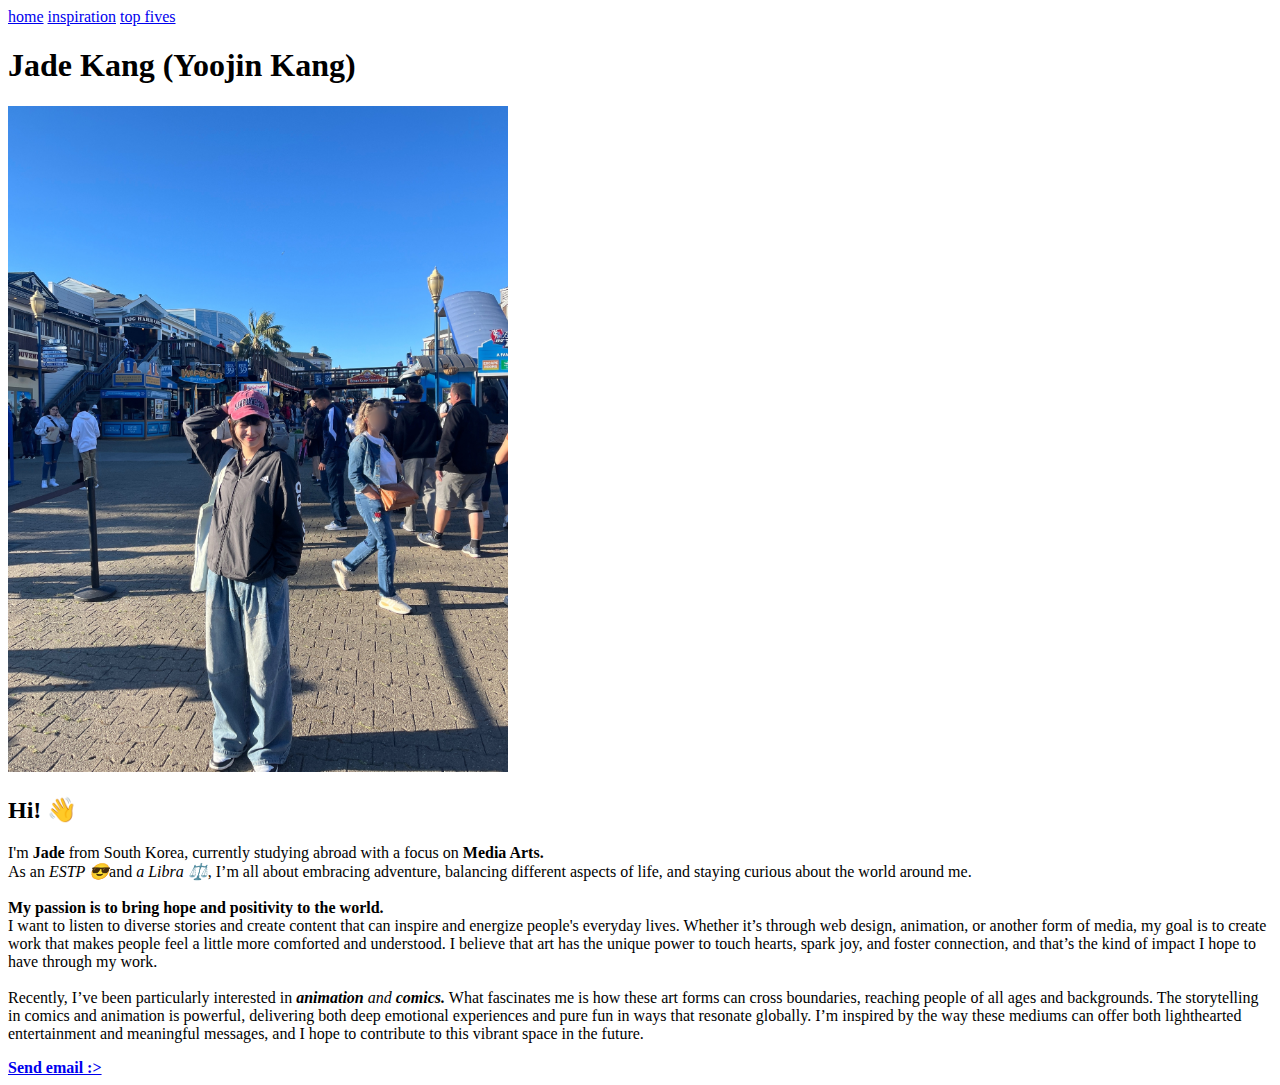
==== index.html @ 8e39395c "update test1" ====
<!DOCTYPE html>
<html lang="en">
    <head>
        <meta charset="UTF-8">
        <title>Jade Kang</title>
    </head>
    <body>
        <header>
            <nav>
                <a href="index.html">home</a>
                <a href="inspiration/inspiration.html">inspiration</a>
                <a href="topFive/topFive.html">top fives</a>
            </nav>
        </header>

        <section>
            <h1>Jade Kang (Yoojin Kang)</h1>
            <img src="img/me.JPG" alt="a photo of mine with a red cap are miling with my eye closed" width="500">
            <p><h2>Hi! 👋</h2>I'm <strong>Jade</strong> from South Korea, currently studying abroad with a focus on <strong>Media Arts.</strong> 
            <br>
            As an <em>ESTP 😎</em>and <em>a Libra ⚖️</em>, I’m all about embracing adventure, balancing different aspects of life, and staying curious about the world around me. <br> <br>
            <strong>My passion is to bring hope and positivity to the world.</strong> <br>
            I want to listen to diverse stories and create content that can inspire and energize people's everyday lives. Whether it’s through web design, animation, or another form of media, my goal is to create work that makes people feel a little more comforted and understood. 
            I believe that art has the unique power to touch hearts, spark joy, and foster connection, and that’s the kind of impact I hope to have through my work.
            
            <br><br>
            Recently, I’ve been particularly interested in <em><strong>animation</strong> and <strong>comics.</strong></em> 
            What fascinates me is how these art forms can cross boundaries, reaching people of all ages and backgrounds. 
            The storytelling in comics and animation is powerful, delivering both deep emotional experiences and pure fun in ways that resonate globally. 
            I’m inspired by the way these mediums can offer both lighthearted entertainment and meaningful messages, and I hope to contribute to this vibrant space in the future.
            </p>
        </section>

        <footer>
            <a href="mailto: ykang3@sfsu.edu"><strong>Send email :></strong></a>
        </footer>
    </body>

</html>
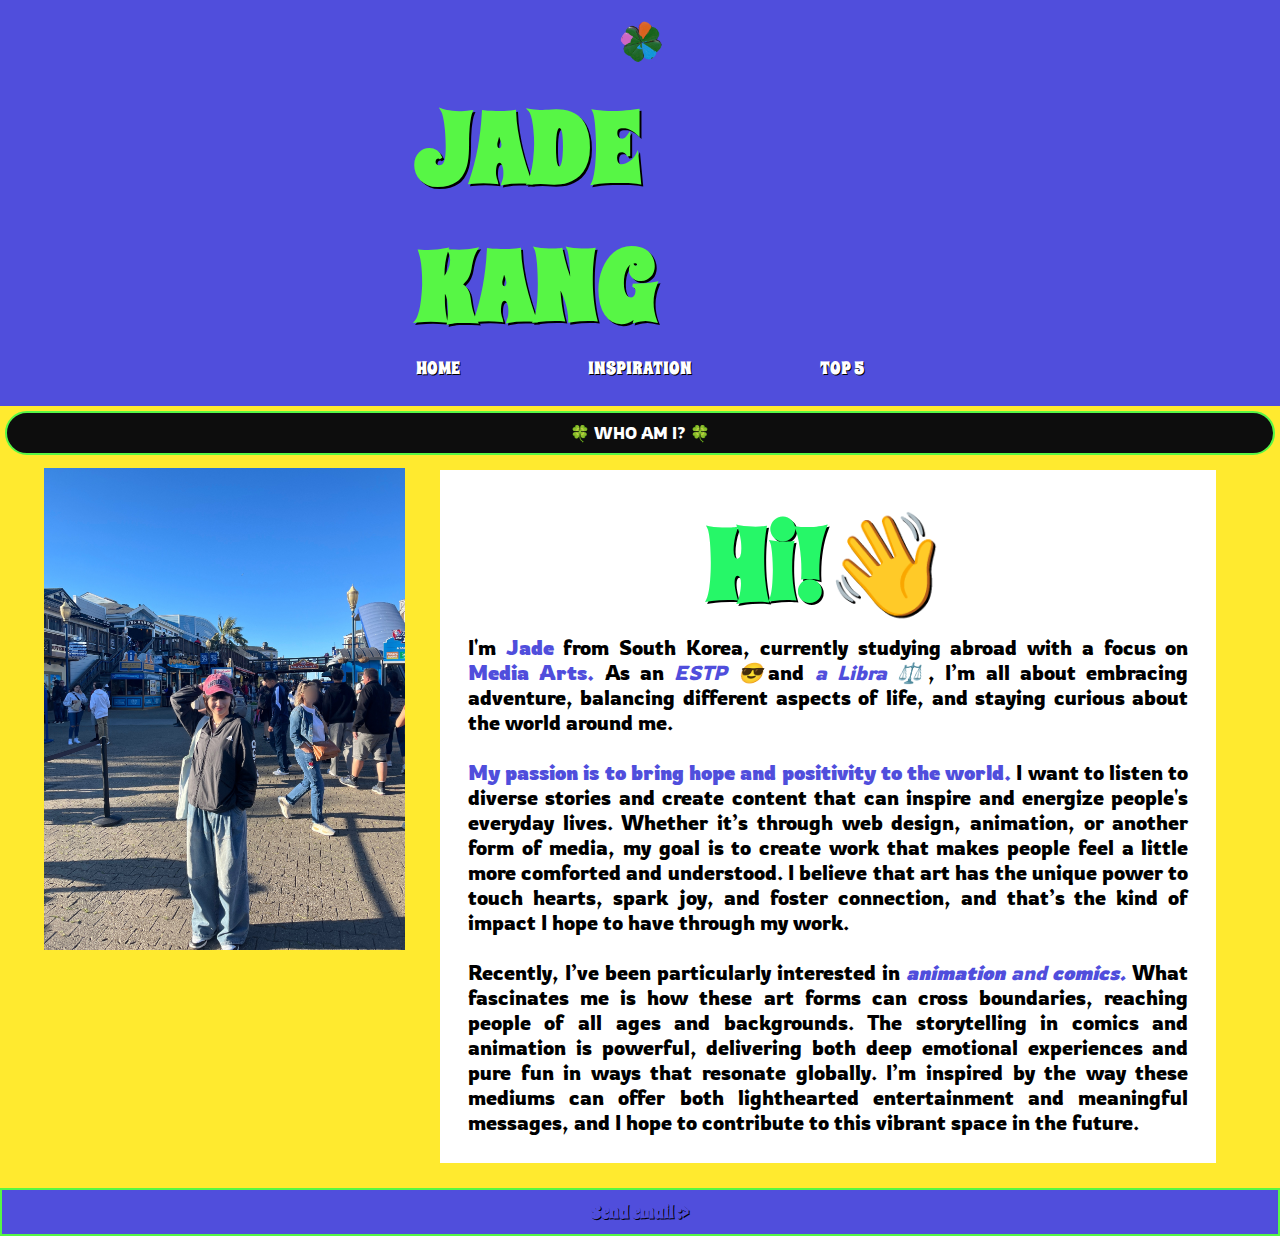
==== commit d9c4d40a: "commit" ====
--- a/index.html
+++ b/index.html
@@ -3,23 +3,42 @@
     <head>
         <meta charset="UTF-8">
         <title>Jade Kang</title>
+        <link rel="stylesheet" href="css/style.css">
+        <!--Font-->
+        <link rel="preconnect" href="https://fonts.googleapis.com">
+        <link rel="preconnect" href="https://fonts.gstatic.com" crossorigin>
+        <link href="https://fonts.googleapis.com/css2?family=Rowdies:wght@300;400;700&display=swap" rel="stylesheet">
+
+        <link rel="preconnect" href="https://fonts.googleapis.com">
+        <link rel="preconnect" href="https://fonts.gstatic.com" crossorigin>
+        <link href="https://fonts.googleapis.com/css2?family=Rowdies:wght@300;400;700&family=Spicy+Rice&display=swap" rel="stylesheet">
     </head>
     <body>
         <header>
             <nav>
-                <a href="index.html">home</a>
-                <a href="inspiration/inspiration.html">inspiration</a>
-                <a href="topFive/topFive.html">top fives</a>
+                <img id="logo" src="img/clover.gif" alt="colored clover">
+                <h1 id="title">JADE KANG</h1>
+                <a href="index.html">HOME</a>
+                <a href="inspiration/inspiration.html">INSPIRATION</a>
+                <a href="topFive/topFive.html">TOP 5</a>
             </nav>
         </header>
 
-        <section>
-            <h1>Jade Kang (Yoojin Kang)</h1>
-            <img src="img/me.JPG" alt="a photo of mine with a red cap are miling with my eye closed" width="500">
-            <p><h2>Hi! 👋</h2>I'm <strong>Jade</strong> from South Korea, currently studying abroad with a focus on <strong>Media Arts.</strong> 
-            <br>
+
+        <div class="who">🍀 WHO AM I? 🍀</div>
+
+        <div id="parentContainer"> 
+
+            <div id="imgContainter">
+            <img id="me" src="img/me.JPG" alt="a photo of mine with a red cap are miling with my eye closed" width="500">
+            </div>
+
+            <div id="wrdContainer">
+            <h1 id="greetings">Hi!👋</h1>
+            <p>
+            I'm <strong>Jade</strong> from South Korea, currently studying abroad with a focus on <strong>Media Arts.</strong> 
             As an <em>ESTP 😎</em>and <em>a Libra ⚖️</em>, I’m all about embracing adventure, balancing different aspects of life, and staying curious about the world around me. <br> <br>
-            <strong>My passion is to bring hope and positivity to the world.</strong> <br>
+            <strong>My passion is to bring hope and positivity to the world.</strong>
             I want to listen to diverse stories and create content that can inspire and energize people's everyday lives. Whether it’s through web design, animation, or another form of media, my goal is to create work that makes people feel a little more comforted and understood. 
             I believe that art has the unique power to touch hearts, spark joy, and foster connection, and that’s the kind of impact I hope to have through my work.
             
@@ -29,7 +48,10 @@
             The storytelling in comics and animation is powerful, delivering both deep emotional experiences and pure fun in ways that resonate globally. 
             I’m inspired by the way these mediums can offer both lighthearted entertainment and meaningful messages, and I hope to contribute to this vibrant space in the future.
             </p>
-        </section>
+
+            </div>
+        </div>
+
 
         <footer>
             <a href="mailto: ykang3@sfsu.edu"><strong>Send email :></strong></a>
--- a/css/style.css
+++ b/css/style.css
@@ -0,0 +1,167 @@
+/* Font */
+
+.rowdies-light {
+    font-family: "Rowdies", sans-serif;
+    font-weight: 300;
+    font-style: normal;
+  }
+  
+  .rowdies-regular {
+    font-family: "Rowdies", sans-serif;
+    font-weight: 400;
+    font-style: normal;
+  }
+  
+  .rowdies-bold {
+    font-family: "Rowdies", sans-serif;
+    font-weight: 700;
+    font-style: normal;
+  }
+
+  .spicy-rice-regular {
+    font-family: "Spicy Rice", serif;
+    font-weight: 400;
+    font-style: normal;
+  }
+
+
+
+  /* CSS */ 
+
+
+
+  /* ------------- header -------------*/ 
+
+
+
+*{
+	box-sizing: border-box;
+	margin: 0;
+	padding: 0;
+}
+
+
+html {
+    background-color: rgb(255, 234, 47);
+}
+
+header {
+    background-color: #504edc;
+	display: flex;
+	flex-direction: row; 
+	flex-wrap: wrap;
+	justify-content: center;
+    align-items: center;
+	padding-bottom: 2%;
+}   
+
+#logo {
+    width: 80px;
+    margin: auto;
+}
+
+h1 {
+    font-size: 80px;
+    font-family: 'Spicy Rice', serif;
+    color: #57f645;
+	text-shadow: 1px 1px #0d0d0d;
+	font-size: 100px;
+	align-self: flex-end;
+    margin: 0 auto;
+    text-shadow: 2px 2px black;
+}
+
+nav {
+    align-self: flex-end;
+	display: flex;
+	flex-direction: row; 
+	flex-wrap: wrap;
+	justify-content: space-between; 
+	width: 40%;
+	padding-right: 5%; 
+    margin-left: 5%;
+    font-family: 'Spicy Rice', serif;
+}
+
+
+a {
+	text-decoration: none;
+	color: #ffffff;
+	text-shadow: 1px 1px black;
+	font-size: 18px;
+}
+
+a:hover {
+	text-decoration: underline;
+	color: #57f645;
+	text-shadow: -2px -2px black;
+	cursor: default;
+}
+
+
+
+
+/* ---------- body ------------ */
+
+
+.who {
+    margin: 5px;
+    padding: 10px;
+    border: 2px solid #57f645;
+    border-radius: 80px;
+    background: #0D0D0D;
+    color: #ffffff;
+    font-family: 'Rowdies', sans-serif;
+    text-align: center;
+}
+
+#parentContainer {
+    display: flex;
+    flex-direction: row;
+    flex-direction: wrap;
+    width: 100%;
+  }
+
+
+#imgContainer {
+    margin: 5px;
+    padding: 10px;
+}
+
+#me {
+    width: 82%;
+    margin-left: 10%;
+    padding-top: 2%;
+}
+
+#wrdContainer {
+    margin-right: 5%;
+    margin-top: 10px;
+    border: 2px solid #ffffff;
+    background-color: white;
+    font-family: 'Rowdies', sans-serif;
+    font-size: 20px;
+    display: flex;
+	flex-direction: column;
+    padding: 2%;
+    text-align: justify;
+	text-justify:inter-word;
+}
+
+strong, em {
+    color: #504edc;
+}
+
+#greetings {
+    color: #26f768;
+}
+
+footer {
+    margin-top: 2%;
+    padding: 10px;
+    border: 2px solid #57f645;
+    background:  #504edc;
+    color: #ffffff;
+	text-align: center;
+    font-family: 'Spicy Rice', sans-serif;
+}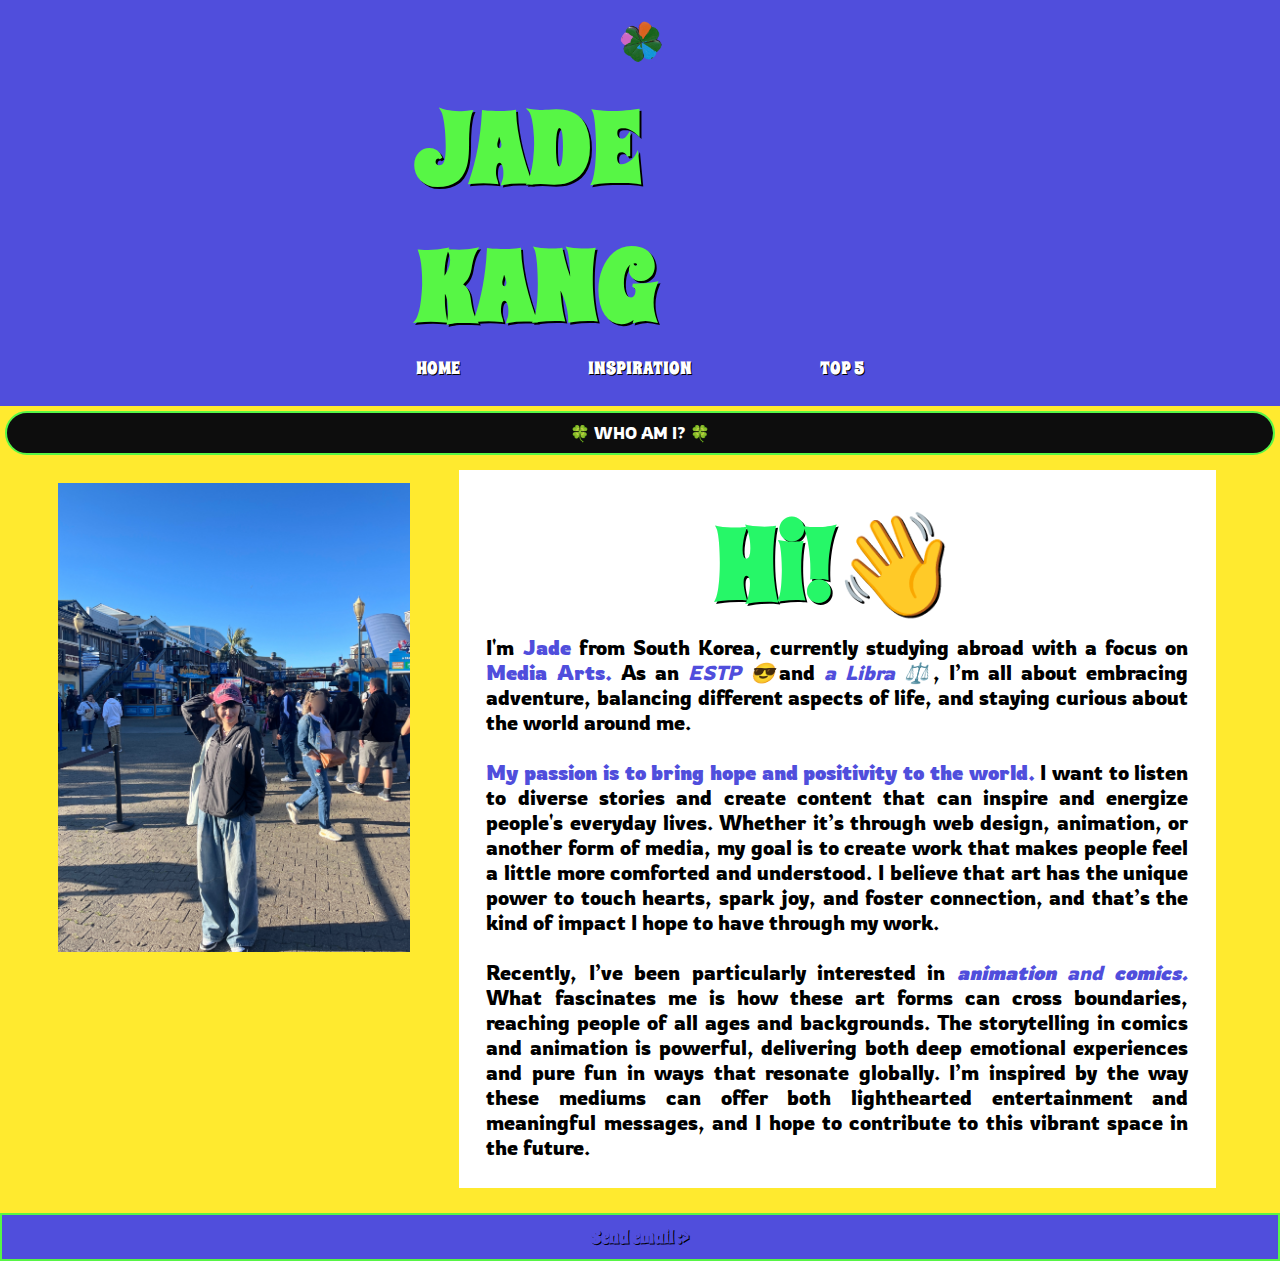
==== commit 369185dc: "last" ====
--- a/index.html
+++ b/index.html
@@ -29,7 +29,7 @@
 
         <div id="parentContainer"> 
 
-            <div id="imgContainter">
+            <div id="imgContainer">
             <img id="me" src="img/me.JPG" alt="a photo of mine with a red cap are miling with my eye closed" width="500">
             </div>
 
--- a/css/style.css
+++ b/css/style.css
@@ -161,7 +161,7 @@
     padding: 10px;
     border: 2px solid #57f645;
     background:  #504edc;
-    color: #ffffff;
+    color: white;
 	text-align: center;
     font-family: 'Spicy Rice', sans-serif;
 }